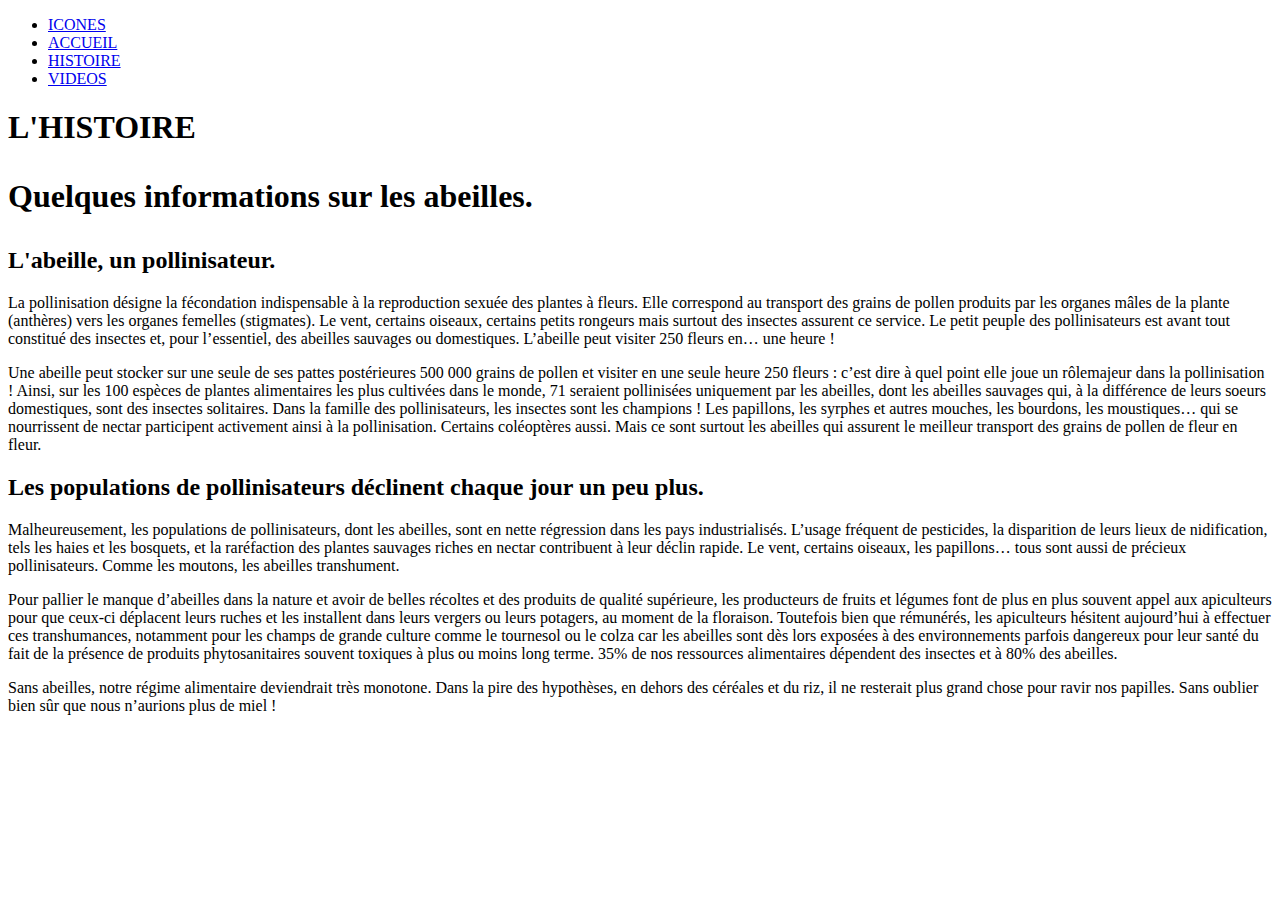
==== infos.html @ e67c0778 "Synchro des fichiers" ====
<!doctype html>
<html>
<head>
<meta charset="UTF-8">
<link rel="stylesheet2" href="Css/stylesheet2.css">
<title>Page Test</title>

<style type="text/css">
@import url("Css/stylesheet2.css");
</style>

</head>

<body>



<div id="container">



<header>

<nav>
		<ul>

<li> <a href="./icones.html"> ICONES </a> </li>
			<li> <a href="./index.html"> ACCUEIL </a> </li>
			<li> <a href="./infos.html"> HISTOIRE </a> </li>
			<li> <a href="./videos.html"> VIDEOS </a> </li>
		</ul>

	</nav>


	<div class="intro">
	<h1>
		L'HISTOIRE
		<p>Quelques informations sur les abeilles.</p>
	</h1>
</div>
</header>
</div>


	<div class="container">

		<h2>L'abeille, un pollinisateur.</h2>

		<p> La pollinisation désigne la fécondation indispensable à la reproduction sexuée des plantes à fleurs. Elle correspond au transport des grains de pollen produits par les organes mâles de la plante (anthères) vers les organes femelles (stigmates). Le vent, certains oiseaux, certains petits rongeurs mais surtout des insectes assurent ce service. Le petit peuple des pollinisateurs est avant tout constitué des insectes et, pour l’essentiel, des abeilles sauvages ou domestiques.
L’abeille peut visiter 250 fleurs en… une heure !

<p> Une abeille peut stocker sur une seule de ses pattes postérieures 500 000 grains de pollen et visiter en une seule heure 250 fleurs : c’est dire à quel point elle joue un rôlemajeur dans la pollinisation ! Ainsi, sur les 100 espèces de plantes alimentaires les plus cultivées dans le monde, 71 seraient pollinisées uniquement par les abeilles, dont les abeilles sauvages qui, à la différence de leurs soeurs domestiques, sont des insectes solitaires.

Dans la famille des pollinisateurs, les insectes sont les champions ! Les papillons, les syrphes et autres mouches, les bourdons, les moustiques… qui se nourrissent de nectar participent activement ainsi à la pollinisation. Certains coléoptères aussi. Mais ce sont surtout les abeilles qui assurent le meilleur transport des grains de pollen de fleur en fleur.</p>

<h2>Les populations de pollinisateurs déclinent chaque jour un peu plus.</h2>

<p> Malheureusement, les populations de pollinisateurs, dont les abeilles, sont en nette régression dans les pays industrialisés. L’usage fréquent de pesticides, la disparition de leurs lieux de nidification, tels les haies et les bosquets, et la raréfaction des plantes sauvages riches en nectar contribuent à leur déclin rapide.
Le vent, certains oiseaux, les papillons… tous sont aussi de précieux pollinisateurs.
Comme les moutons, les abeilles transhument.</p>

<p> Pour pallier le manque d’abeilles dans la nature et avoir de belles récoltes et des produits de qualité supérieure, les producteurs de fruits et légumes font de plus en plus souvent appel aux apiculteurs pour que ceux-ci déplacent leurs ruches et les installent dans leurs vergers ou leurs potagers, au moment de la floraison.
Toutefois bien que rémunérés, les apiculteurs hésitent aujourd’hui à effectuer ces transhumances, notamment pour les champs de grande culture comme le tournesol ou le colza car les abeilles sont dès lors exposées à des environnements parfois dangereux pour leur santé du fait de la présence de produits phytosanitaires souvent toxiques à plus ou moins long terme.
35% de nos ressources alimentaires dépendent des insectes et à 80% des abeilles.</p>

Sans abeilles, notre régime alimentaire deviendrait très monotone. Dans la pire des hypothèses, en dehors des céréales et du riz, il ne resterait plus grand chose pour ravir nos papilles. Sans oublier bien sûr que nous n’aurions plus de miel !</p>


	<div class="footer">

	</div>

</body>





</html>
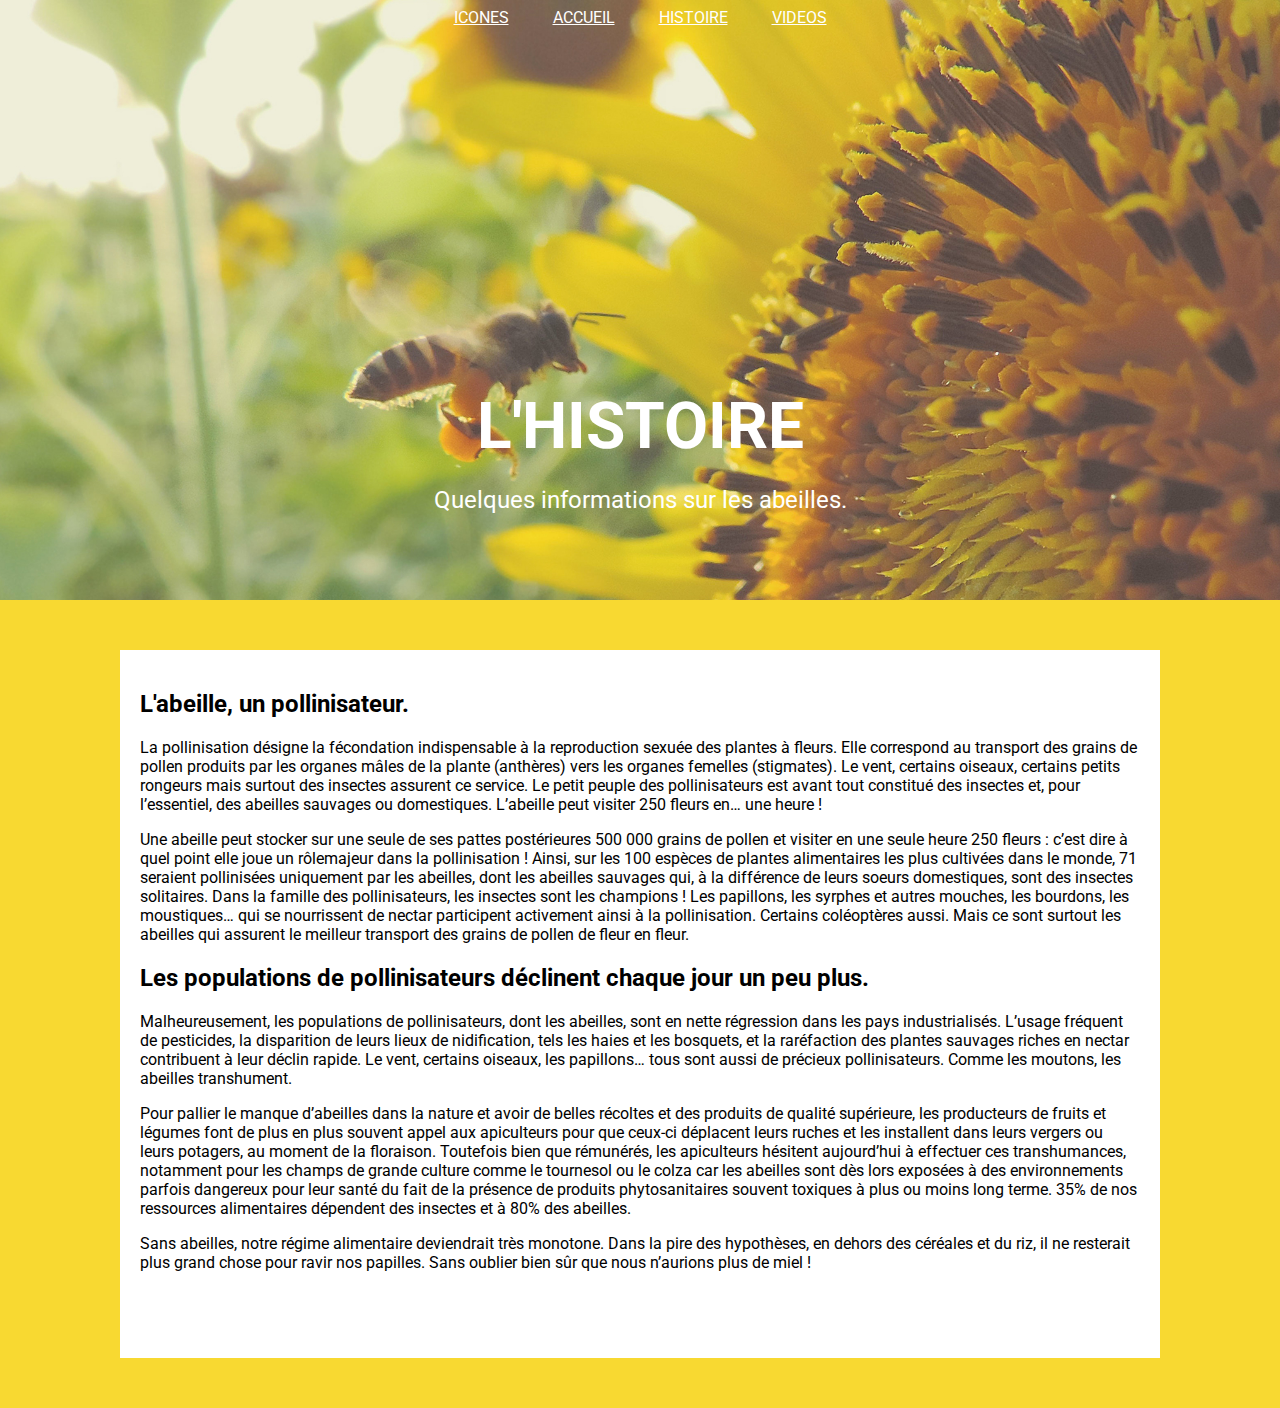
==== commit 7c5dfd31: "new version css" ====
--- a/infos.html
+++ b/infos.html
@@ -2,11 +2,11 @@
 <html>
 <head>
 <meta charset="UTF-8">
-<link rel="stylesheet2" href="Css/stylesheet2.css">
+<link rel="stylesheet2" href="css/stylesheet2.css">
 <title>Page Test</title>
 
 <style type="text/css">
-@import url("Css/stylesheet2.css");
+@import url("css/stylesheet2.css");
 </style>
 
 </head>
--- a/css/stylesheet2.css
+++ b/css/stylesheet2.css
@@ -0,0 +1,117 @@
+@charset "UTF-8";
+/* CSS Document */
+@import url('https://fonts.googleapis.com/css?family=Roboto:400,700');
+
+body {
+	background-color: #f8d931;
+	margin: 0px;
+	font-family: 'roboto', sans-serif;
+	font-weight: 400;
+}
+
+nav {
+width: 700px;
+text-align: center;
+margin: 0 auto;
+padding: 0;
+}
+
+nav ul{
+	margin: 0;
+	padding: 0;
+	transform:translateY(40%);
+}
+
+nav ul li {
+display: inline-block;
+line-height: 20px;
+margin: 0 20px;
+
+}
+
+nav ul li a {
+	color: #fff;
+}
+
+header {
+	height: 600px;
+    background-image: url("img/coverpicinfos.jpg");
+	background-position: center center;
+	background-repeat: no-repeat;
+	background-size: cover;
+	background-attachment: fixed;
+
+}
+
+#container{
+	min-height: 500px;
+	margin: auto;
+
+}
+
+
+
+header .intro {
+	width:50%;
+	position: absolute;
+	top: 50%;
+	left: 50%;
+	transform: translateY(-50%) translateX(-50%);
+}
+
+header .intro h1 {
+	font-size:64px;
+	text-align:center;
+	color:white;
+	font-weight: 700;
+}
+
+
+
+
+header .intro p{
+	color:white;
+	font-size:24px;
+	line-height: 24px;
+	text-align: center;
+	font-weight: 400;
+}
+
+
+.container {
+	width: 1000px;
+	background-color: white;
+	margin:50px auto;
+	padding: 20px;
+
+}
+
+.picture {
+	width: 1020px;
+	margin:auto;
+	margin-bottom: 100px;
+
+
+}
+.picture img{
+	text-align: center;
+	width: 323px;
+	display: inline-block;
+}
+
+#caca {
+	display: inline-block;
+	margin-left: 30px;
+	margin-right: 30px;
+}
+
+.footer {
+	height: 50px;
+	background-color: #FFF;
+}
+
+.footer p {
+	transform:translateY(60%);
+	color: white;
+
+}
